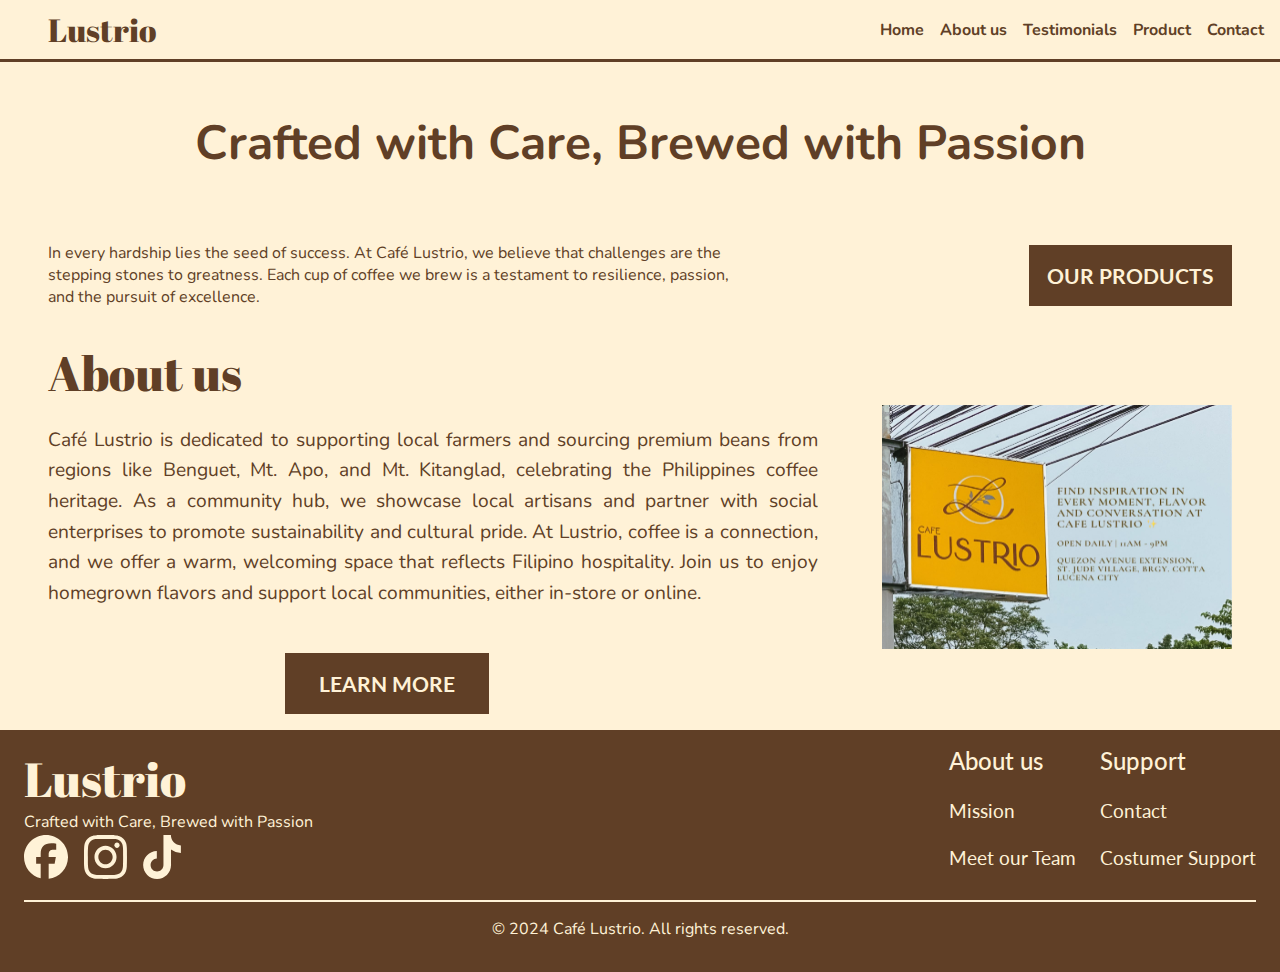
==== index.html @ 68544308 "update some shit" ====
<!DOCTYPE html>
<html lang="en">
<head>
    <meta charset="UTF-8">
    <meta name="viewport" content="width=device-width, initial-scale=1.0">
    <title>Café Lustrio</title>
    <link rel="stylesheet" href="css/base.css">
</head>
<body>
     <div class="top-nav">
          <div class="logo">
               <a href="#home">Lustrio</a>
          </div>
          <div class="navbar-toggle" id="navbar-toggle" onclick="myFunction(this)">
               <span class="bar1"></span>
               <span class="bar2"></span>
               <span class="bar3"></span>
          </div>
          <div class="buttons">
               <ul id="navbar-links">
                    <li><a href="index.html" >Home</a></li>
                    <li><a href="about-us.html">About us</a></li>
                    <li><a href="">Testimonials</a></li>
                    <li class="dropdown">
                         <a href="javascript:void(0)" class="dropbtn">Product</a>
                         <div class="drop-down-cnt">
                              <a href="snacks.html" class="no-animation">Snacks</a>
                              <a href="caffeine.html" class="no-animation">Caffeine</a>
                         </div>
                    </li>
                    <li><a href="contact.html">Contact</a></li>
               </ul>
          </div>
     </div>
     <!-- End Navigation Bar -->
    <!-- Main Content -->
    <div class="container">
        <h1 class="title">Crafted with Care, Brewed with Passion</h1>

        <div class="hero-ctn">
            <img src="images/hero-pic.svg" alt="" class="myhero" loading="lazy">
        </div>

        <div class="hero-text">
            <p>In every hardship lies the seed of success. At Café Lustrio, we believe that challenges are the stepping stones to greatness. Each cup of coffee we brew is a testament to resilience, passion, and the pursuit of excellence.</p>
            <a href="">OUR PRODUCTS</a>
        </div>
    </div>

    <div class="container">
        <h1 class="about">About us</h1>

        <div class="middle">
            <p>Café Lustrio is dedicated to supporting local farmers and sourcing premium beans from regions like Benguet, Mt. Apo, and Mt. Kitanglad, celebrating the Philippines coffee heritage. As a community hub, we showcase local artisans and partner with social enterprises to promote sustainability and cultural pride. At Lustrio, coffee is a connection, and we offer a warm, welcoming space that reflects Filipino hospitality. Join us to enjoy homegrown flavors and support local communities, either in-store or online.</p>

            <div class="mid-img">
                <img src="images/about-img-1.svg" alt="" loading="lazy">
            </div>
        </div>

        <a href="" class="learn-more">LEARN MORE</a>
    </div>

    <div class="foot-wrap">
        <div class="footer-ctn">
            <div class="col-1">
               <span class="footer-title">Lustrio</span>
               <span class="footer-disc">Crafted with Care, Brewed with Passion</span>
               <span class="icons">
                    <a href=""><img src="images/facebook-icon.svg" alt=""></a>
                    <a href=""><img src="images/Instagram.svg" alt=""></a>
                    <a href=""><img src="images/tiktok-logo.svg" alt=""></a>
               </span>
            </div>
            <div class="footers-col">
               <div class="col-2">
                    <span>About us</span>
                    <a href="">Mission</a>
                    <a href="">Meet our Team</a>
               </div>

               <div class="col-3">
                    <span>Support</span>
                    <a href="">Contact</a>
                    <a href="">Costumer Support</a>
               </div>
          </div>
        </div>
        
        <div class="hr-line"></div>

        <span class="credits">© 2024 Café Lustrio. All rights reserved.</span>
    </div>

    <!-- always add this to new html file!!! -->
    <script src="burger.js"></script> 
</body>
</html>
---- css/base.css ----
@import url('https://fonts.googleapis.com/css2?family=Abril+Fatface&family=Lato:ital,wght@0,100;0,300;0,400;0,700;0,900;1,100;1,300;1,400;1,700;1,900&family=Nunito:ital,wght@0,200..1000;1,200..1000&display=swap');

@import url('main_page.css');
@import url('main-about.css');
@import url('contact.css');
@import url('footer.css');
@import url('snacks.css');
@import url('caffeine.css');
/* VARIABLES */
:root {
    --light-brown: #FFF2D7;
    --dark-brown: #603F26;
    --yellow: ;
    --abril: "Abril Fatface", serif;
    --nunito: "Nunito", serif;
    --lato: "Lato", serif;
}


* {
    box-sizing: border-box;
}

html {
    scroll-behavior: smooth;
}

body {
    margin: 0;
    padding: 0;
    background-color: var(--light-brown);
}

/* Top Navigation */
.top-nav {
    position: sticky;
    top: 0;
    display: flex;
    justify-content: space-between;
    align-items: center;
    background-color: var(--light-brown);
    border-bottom: 3px solid var(--dark-brown);
    padding: 0.5rem 1rem;
    z-index: 999;
}

.logo a {
    font-family: var(--abril);
    font-size: 2rem;
    margin-left: 2rem;
    text-decoration: none;
    color: var(--dark-brown);
}

/* Buttons container */
.buttons ul {
    display: flex;
    justify-content: space-between;
    align-items: center;
    gap: 1rem;
    margin: 0; /* Ensure no default margin on the ul */
    padding: 0; /* Ensure no default padding on the ul */
}

.buttons li {
    list-style: none;
}

.buttons a {
    text-decoration: none;
    color: var(--dark-brown);
    font-family: var(--nunito);
    font-size: 1rem;
    font-weight: 700;
    position: relative;
}

.buttons a:not(.no-animation):before {
    content: "";
    position: absolute;
    bottom: -2px;
    height: 2px;
    width: 100%;
    background: var(--dark-brown);
    border-radius: 50px;
    transform: scaleX(0);
    transition: transform 0.2s linear;
}

.buttons a:hover:before {
    transform: scaleX(1);
}

/* Dropdown Menu */
li.dropdown {
    position: relative; /* Ensure dropdown positioning */
}

.drop-down-cnt {
    display: none;
    position: absolute;
    background-color: var(--light-brown);
    top: 100%; /* Position just below the dropdown button */
    min-width: 160px;
    box-shadow: 0px 8px 16px 0px rgba(0, 0, 0, 0.2);
    z-index: 1;
}

.drop-down-cnt a {
    color: var(--dark-brown) !important;
    padding: 12px 16px;
    text-decoration: none;
    display: block;
    text-align: left;
}

.dropdown:hover .drop-down-cnt {
    display: block;
}
/* Navbar Toggle */
.navbar-toggle {
    display: none; /* Hide toggle by default */
    flex-direction: column;
    cursor: pointer;
}

.navbar-toggle span {
     height: 4px;
     width: 25px;
     background-color: var(--dark-brown);
     margin: 3px 0;
     transition: 0.5s;
}

.change .bar1 {
  transform: translate(0, 8px) rotate(-45deg);
}

.change .bar2 {opacity: 0;}

.change .bar3 {
  transform: translate(0, -10px) rotate(45deg);
}

/* Responsive Styles */
@media (max-width: 480px) {
    .buttons ul {
        display: none; /* Hide buttons on small screens */
        flex-direction: column; /* Stack vertically */
        align-items: flex-start;
        width: 100%; /* Full width */
        background-color: var(--dark-brown);
        position: absolute;
        top: 200px !important; /* Adjust based on your navbar height */
        left: 0;
        padding: 1.5rem 2rem; /* Padding for the dropdown */
    }

    .buttons.active ul {
        display: flex; /* Show buttons when active */
    }

    .top-nav a {
        margin-left: 2px;
    }
    .navbar-toggle {
        margin-left: auto;
        display: flex; /* Show the burger menu */
    }

    .navbar-toggle span {
        height: 3px;
        width: 25px;
        background-color: var(--dark-brown);
        margin: 3px 0;
    }

    .buttons a {
        color: var(--light-brown);
    }

    .logo a {
        font-size: 1.5rem !important;
    }

}

@media (max-width: 820px) {
    .buttons ul {
        display: none; /* Hide buttons on small screens */
        flex-direction: column; /* Stack vertically */
        align-items: flex-start;
        width: 100%; /* Full width */
        background-color: var(--dark-brown);
        position: absolute;
        top: 50px !important; /* Adjust based on your navbar height */
        left: 0;
        padding: 1.5rem 2rem; /* Padding for the dropdown */
    }

    .buttons.active ul {
        display: flex; /* Show buttons when active */
    }

    .top-nav a {
        margin-left: 2px;
    }

    .navbar-toggle {
        margin-left: auto;
        display: flex; /* Show the burger menu */
    }

    .navbar-toggle span {
        height: 3px;
        width: 25px;
        background-color: var(--dark-brown);
        margin: 3px 0;
    }

    .buttons a {
        color: var(--light-brown);
    }

    .logo a {
        font-size: 2rem; /* Adjust this if needed for mobile */
    }
}
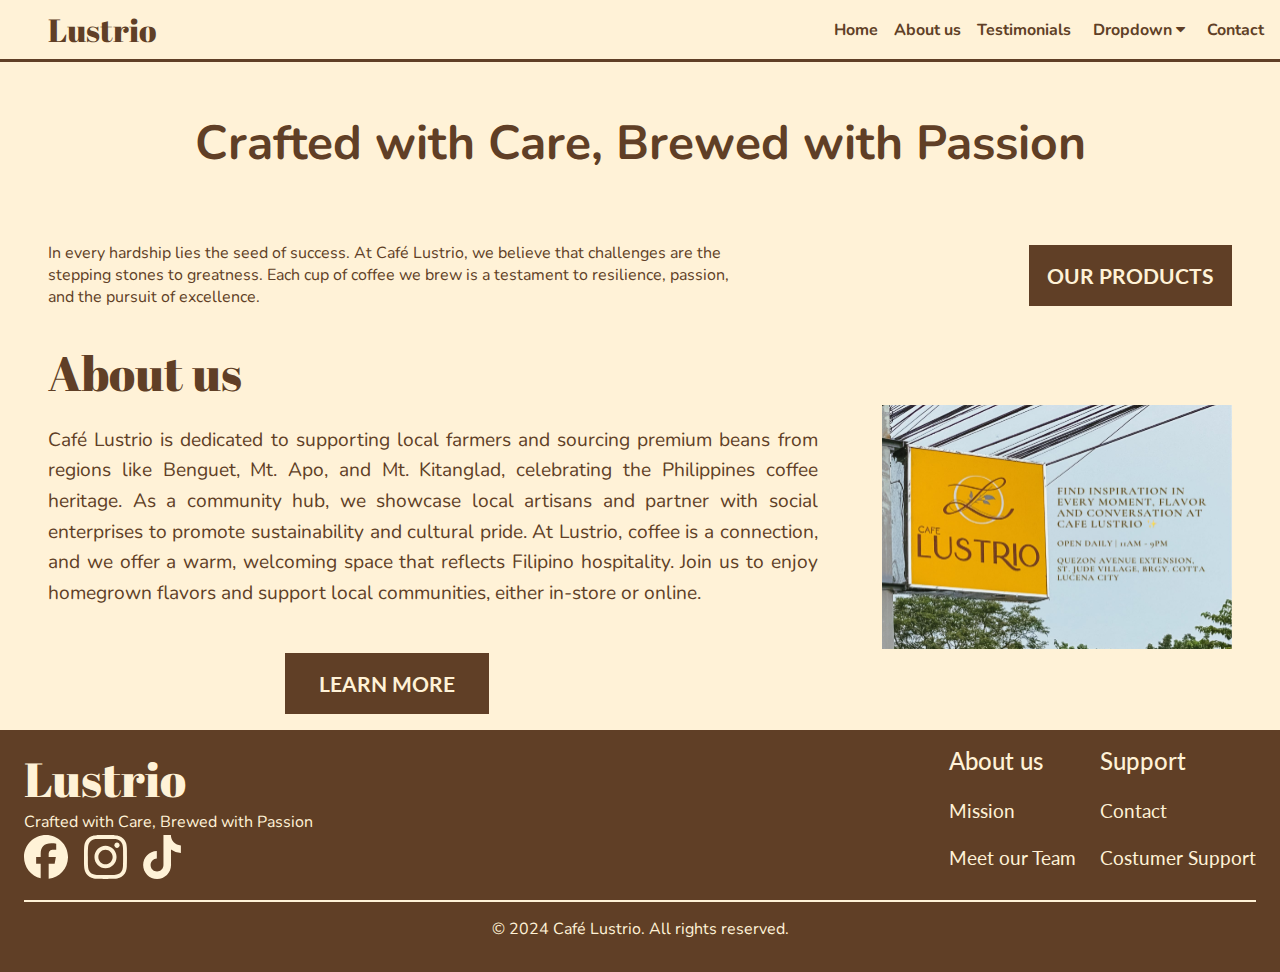
==== commit 5986d13f: "fixes somethings" ====
--- a/index.html
+++ b/index.html
@@ -4,12 +4,14 @@
     <meta charset="UTF-8">
     <meta name="viewport" content="width=device-width, initial-scale=1.0">
     <title>Café Lustrio</title>
+    <link rel="stylesheet" href="https://cdnjs.cloudflare.com/ajax/libs/font-awesome/4.7.0/css/font-awesome.min.css">
     <link rel="stylesheet" href="css/base.css">
+
 </head>
 <body>
      <div class="top-nav">
           <div class="logo">
-               <a href="#home">Lustrio</a>
+               <a href="index.html">Lustrio</a>
           </div>
           <div class="navbar-toggle" id="navbar-toggle" onclick="myFunction(this)">
                <span class="bar1"></span>
@@ -20,14 +22,16 @@
                <ul id="navbar-links">
                     <li><a href="index.html" >Home</a></li>
                     <li><a href="about-us.html">About us</a></li>
-                    <li><a href="">Testimonials</a></li>
+                    <li><a href="testimonials.html">Testimonials</a></li>
                     <li class="dropdown">
-                         <a href="javascript:void(0)" class="dropbtn">Product</a>
-                         <div class="drop-down-cnt">
-                              <a href="snacks.html" class="no-animation">Snacks</a>
-                              <a href="caffeine.html" class="no-animation">Caffeine</a>
+                         <button class="dropbtn" onclick="dropDown()">Dropdown
+                             <i class="fa fa-caret-down"></i>
+                         </button>
+                         <div class="drop-down-cnt" id="myDropdown">
+                             <a href="snacks.html" class="no-animation">Snacks</a>
+                             <a href="caffeine.html" class="no-animation">Caffeine</a>
                          </div>
-                    </li>
+                     </li>                     
                     <li><a href="contact.html">Contact</a></li>
                </ul>
           </div>
@@ -51,14 +55,14 @@
         <h1 class="about">About us</h1>
 
         <div class="middle">
-            <p>Café Lustrio is dedicated to supporting local farmers and sourcing premium beans from regions like Benguet, Mt. Apo, and Mt. Kitanglad, celebrating the Philippines coffee heritage. As a community hub, we showcase local artisans and partner with social enterprises to promote sustainability and cultural pride. At Lustrio, coffee is a connection, and we offer a warm, welcoming space that reflects Filipino hospitality. Join us to enjoy homegrown flavors and support local communities, either in-store or online.</p>
+            <p>Café Lustrio is dedicated to supporting local farmers and sourcing premium beans from regions like Benguet, Mt. Apo, and Mt. Kitanglad, celebrating the Philippines coffee heritage. As a community hub, we showcase local artisans and partner with social enterprises to promote sustainability and cultural pride. At Lustrio, coffee is a connection, and we offer a warm, welcoming space that reflects Filipino hospitality. Join us to enjoy homegrown flavors and support local communities, either in-store or online.</p>     
 
             <div class="mid-img">
                 <img src="images/about-img-1.svg" alt="" loading="lazy">
             </div>
         </div>
 
-        <a href="" class="learn-more">LEARN MORE</a>
+        <a href="about-us.html" class="learn-more">LEARN MORE</a>
     </div>
 
     <div class="foot-wrap">
--- a/css/base.css
+++ b/css/base.css
@@ -4,8 +4,9 @@
 @import url('main-about.css');
 @import url('contact.css');
 @import url('footer.css');
-@import url('snacks.css');
 @import url('caffeine.css');
+@import url('testimonials.css');
+
 /* VARIABLES */
 :root {
     --light-brown: #FFF2D7;
@@ -66,7 +67,7 @@
     list-style: none;
 }
 
-.buttons a {
+.buttons a , .dropbtn{
     text-decoration: none;
     color: var(--dark-brown);
     font-family: var(--nunito);
@@ -75,7 +76,9 @@
     position: relative;
 }
 
-.buttons a:not(.no-animation):before {
+/* Style for links and buttons */
+.buttons a:not(.no-animation)::before,
+.dropbtn::before {
     content: "";
     position: absolute;
     bottom: -2px;
@@ -87,7 +90,9 @@
     transition: transform 0.2s linear;
 }
 
-.buttons a:hover:before {
+/* Hover effect for links and dropdown button */
+.buttons a:hover::before,
+.dropbtn:hover::before {
     transform: scaleX(1);
 }
 
@@ -96,14 +101,23 @@
     position: relative; /* Ensure dropdown positioning */
 }
 
+.dropbtn {
+     position: relative;
+     z-index: 2; /* Adjust as needed */
+     background-color: var(--light-brown);
+     border: none;
+}
+
 .drop-down-cnt {
-    display: none;
-    position: absolute;
-    background-color: var(--light-brown);
-    top: 100%; /* Position just below the dropdown button */
-    min-width: 160px;
-    box-shadow: 0px 8px 16px 0px rgba(0, 0, 0, 0.2);
-    z-index: 1;
+     display: none;
+     position: absolute;
+     background-color: var(--light-brown);
+     min-width: 160px;
+     z-index: 1;
+}
+
+.drop-down-cnt.show {
+     display: block;
 }
 
 .drop-down-cnt a {
@@ -114,9 +128,7 @@
     text-align: left;
 }
 
-.dropdown:hover .drop-down-cnt {
-    display: block;
-}
+
 /* Navbar Toggle */
 .navbar-toggle {
     display: none; /* Hide toggle by default */
@@ -143,8 +155,8 @@
 }
 
 /* Responsive Styles */
-@media (max-width: 480px) {
-    .buttons ul {
+@media (max-width: 488px) {
+    .buttons ul{
         display: none; /* Hide buttons on small screens */
         flex-direction: column; /* Stack vertically */
         align-items: flex-start;
@@ -177,6 +189,11 @@
 
     .buttons a {
         color: var(--light-brown);
+    }
+
+    .dropbtn {
+     background-color: var(--dark-brown);
+     color: var(--light-brown);
     }
 
     .logo a {
@@ -222,6 +239,11 @@
         color: var(--light-brown);
     }
 
+    .dropbtn {
+          background-color: var(--dark-brown);
+          color: var(--light-brown);
+    }
+
     .logo a {
         font-size: 2rem; /* Adjust this if needed for mobile */
     }
